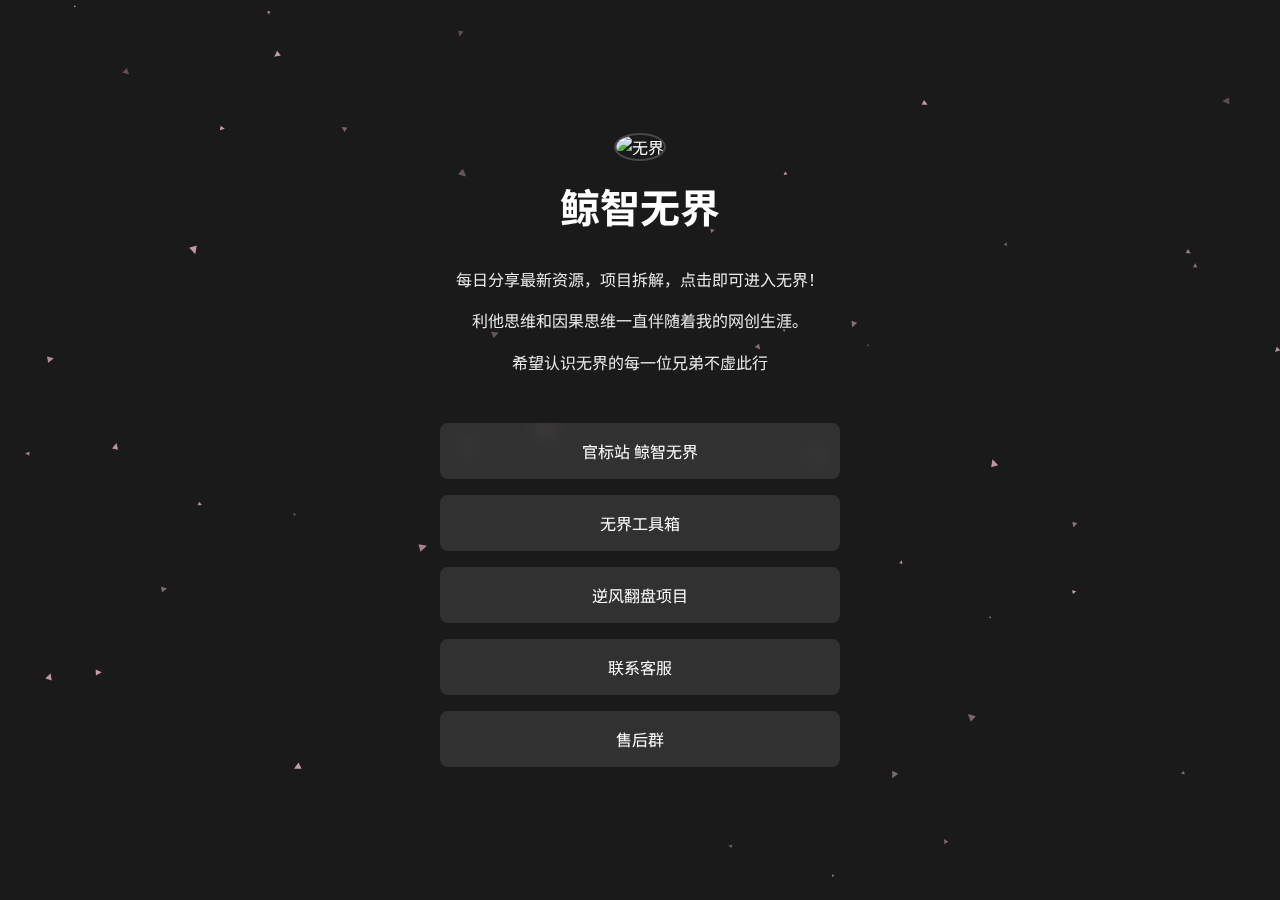
==== index.html @ 3ed46c18 "Initial commit: 创建基础网页结构和样式" ====
<!DOCTYPE html>
<html lang="zh-CN">
<head>
    <meta charset="UTF-8">
    <meta name="viewport" content="width=device-width, initial-scale=1.0">
    <title>鲸智无界</title>
    <link rel="stylesheet" href="css/style.css">
    <link href="https://fonts.googleapis.com/css2?family=Noto+Sans+SC:wght@400;500;700&display=swap" rel="stylesheet">
</head>
<body>
    <canvas id="particleCanvas"></canvas>
    
    <div class="container">
        <div class="logo">
            <img src="assets/images/logo.png" alt="无界">
            <h1>鲸智无界</h1>
        </div>

        <div class="content">
            <p class="slogan">每日分享最新资源，项目拆解，点击即可进入无界！</p>
            <p class="description">利他思维和因果思维一直伴随着我的网创生涯。</p>
            <p class="mission">希望认识无界的每一位兄弟不虚此行</p>
        </div>

        <nav class="navigation">
            <a href="#" class="nav-item">官标站 鲸智无界</a>
            <a href="#" class="nav-item">无界工具箱</a>
            <a href="#" class="nav-item">逆风翻盘项目</a>
            <a href="#" class="nav-item">联系客服</a>
            <a href="#" class="nav-item">售后群</a>
        </nav>
    </div>

    <script src="js/main.js"></script>
</body>
</html>
---- css/style.css ----
* {
    margin: 0;
    padding: 0;
    box-sizing: border-box;
}

body {
    font-family: 'Noto Sans SC', sans-serif;
    min-height: 100vh;
    display: flex;
    justify-content: center;
    align-items: center;
    background: #1a1a1a;
    color: white;
    position: relative;
    overflow: hidden;
}

#particleCanvas {
    position: fixed;
    top: 0;
    left: 0;
    width: 100%;
    height: 100%;
    z-index: 1;
    pointer-events: none;
}

.container {
    position: relative;
    z-index: 2;
    text-align: center;
    padding: 2rem;
    max-width: 800px;
    width: 100%;
}

.logo {
    margin-bottom: 2rem;
}

.logo img {
    width: 100px;
    height: 100px;
    border-radius: 50%;
    margin-bottom: 1rem;
    border: 2px solid rgba(255, 255, 255, 0.2);
}

.logo h1 {
    font-size: 2.5rem;
    margin-bottom: 1rem;
    font-weight: 700;
}

.content {
    margin-bottom: 3rem;
}

.content p {
    margin: 1rem 0;
    line-height: 1.6;
    opacity: 0.9;
}

.navigation {
    display: flex;
    flex-direction: column;
    gap: 1rem;
    max-width: 400px;
    margin: 0 auto;
}

.nav-item {
    background: rgba(255, 255, 255, 0.1);
    padding: 1rem;
    border-radius: 8px;
    text-decoration: none;
    color: white;
    transition: all 0.3s ease;
    backdrop-filter: blur(10px);
}

.nav-item:hover {
    background: rgba(255, 255, 255, 0.2);
    transform: translateY(-2px);
}

/* 动画效果 */
@keyframes fadeIn {
    from {
        opacity: 0;
        transform: translateY(20px);
    }
    to {
        opacity: 1;
        transform: translateY(0);
    }
}

.logo, .content, .navigation {
    animation: fadeIn 1s ease forwards;
}

.content {
    animation-delay: 0.3s;
}

.navigation {
    animation-delay: 0.6s;
}

/* 响应式设计 */
@media (max-width: 768px) {
    .container {
        padding: 1rem;
    }

    .logo h1 {
        font-size: 2rem;
    }

    .nav-item {
        padding: 0.8rem;
    }
}
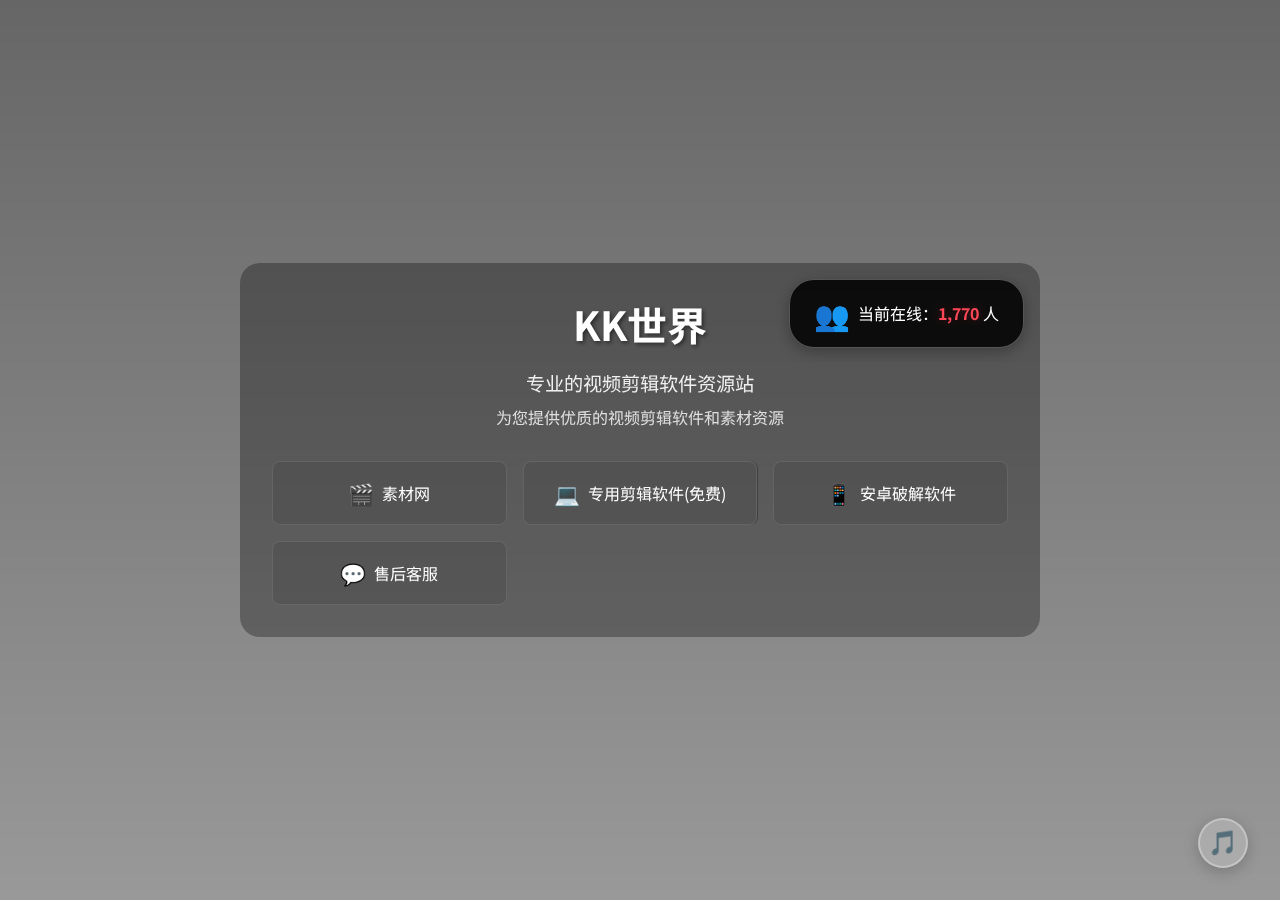
==== commit 8de8d063: "Vue.js migration: Added Vue components and updated project structure" ====
--- a/index.html
+++ b/index.html
@@ -3,31 +3,66 @@
 <head>
     <meta charset="UTF-8">
     <meta name="viewport" content="width=device-width, initial-scale=1.0">
-    <title>鲸智无界</title>
+    <title>KK剪辑 - 专业视频剪辑软件资源站</title>
+    <link href="https://fonts.googleapis.com/css2?family=Noto+Sans+SC:wght@400;500;700&display=swap" rel="stylesheet">
     <link rel="stylesheet" href="css/style.css">
-    <link href="https://fonts.googleapis.com/css2?family=Noto+Sans+SC:wght@400;500;700&display=swap" rel="stylesheet">
 </head>
 <body>
-    <canvas id="particleCanvas"></canvas>
+    <!-- 背景音乐 -->
+    <audio id="bgMusic" loop>
+        <source src="assets/music/background.mp3" type="audio/mp3">
+    </audio>
     
+    <!-- 音乐控制按钮 -->
+    <div class="music-control">
+        <button id="musicToggle" class="music-btn">
+            <span class="icon">🎵</span>
+        </button>
+    </div>
+
+    <!-- 视频背景 -->
+    <div class="video-background">
+        <video id="bgVideo" autoplay muted loop playsinline preload="auto">
+            <source src="assets/videos/background.mp4" type="video/mp4">
+            您的浏览器不支持视频播放。
+        </video>
+        <div class="video-overlay"></div>
+    </div>
+
     <div class="container">
-        <div class="logo">
-            <img src="assets/images/logo.png" alt="无界">
-            <h1>鲸智无界</h1>
+        <!-- 在线人数计数器 -->
+        <div class="online-counter">
+            <div class="counter-icon">👥</div>
+            <div class="counter-text">
+                当前在线：<span class="counter-number">0</span> 人
+            </div>
         </div>
 
-        <div class="content">
-            <p class="slogan">每日分享最新资源，项目拆解，点击即可进入无界！</p>
-            <p class="description">利他思维和因果思维一直伴随着我的网创生涯。</p>
-            <p class="mission">希望认识无界的每一位兄弟不虚此行</p>
+        <!-- Logo -->
+        <div class="logo">
+            <h1>KK世界</h1>
+            <p class="slogan">专业的视频剪辑软件资源站</p>
+            <p class="description">为您提供优质的视频剪辑软件和素材资源</p>
         </div>
 
-        <nav class="navigation">
-            <a href="#" class="nav-item">官标站 鲸智无界</a>
-            <a href="#" class="nav-item">无界工具箱</a>
-            <a href="#" class="nav-item">逆风翻盘项目</a>
-            <a href="#" class="nav-item">联系客服</a>
-            <a href="#" class="nav-item">售后群</a>
+        <!-- 导航菜单 -->
+        <nav>
+            <a href="material.html" class="nav-item">
+                <span class="icon">🎬</span>
+                素材网
+            </a>
+            <a href="software.html" class="nav-item">
+                <span class="icon">💻</span>
+                专用剪辑软件(免费)
+            </a>
+            <a href="https://pan.quark.cn/s/a8e072b6f665" class="nav-item" onclick="showVerificationCode(event)">
+                <span class="icon">📱</span>
+                安卓破解软件
+            </a>
+            <a href="#" class="nav-item" onclick="showCustomerService(event)">
+                <span class="icon">💬</span>
+                售后客服
+            </a>
         </nav>
     </div>
 
--- a/css/style.css
+++ b/css/style.css
@@ -10,7 +10,6 @@
     display: flex;
     justify-content: center;
     align-items: center;
-    background: #1a1a1a;
     color: white;
     position: relative;
     overflow: hidden;
@@ -22,8 +21,9 @@
     left: 0;
     width: 100%;
     height: 100%;
-    z-index: 1;
+    z-index: -1;
     pointer-events: none;
+    opacity: 0.6;
 }
 
 .container {
@@ -32,7 +32,11 @@
     text-align: center;
     padding: 2rem;
     max-width: 800px;
-    width: 100%;
+    width: 90%;
+    background: rgba(0, 0, 0, 0.3);
+    border-radius: 20px;
+    backdrop-filter: blur(10px);
+    margin: 1rem;
 }
 
 .logo {
@@ -44,13 +48,25 @@
     height: 100px;
     border-radius: 50%;
     margin-bottom: 1rem;
-    border: 2px solid rgba(255, 255, 255, 0.2);
+    border: 2px solid rgba(255, 255, 255, 0.3);
 }
 
 .logo h1 {
-    font-size: 2.5rem;
+    font-size: clamp(2rem, 5vw, 2.5rem);
     margin-bottom: 1rem;
     font-weight: 700;
+    text-shadow: 2px 2px 4px rgba(0, 0, 0, 0.5);
+}
+
+.logo .slogan {
+    font-size: clamp(1rem, 3vw, 1.2rem);
+    margin-bottom: 0.5rem;
+    opacity: 0.9;
+}
+
+.logo .description {
+    font-size: clamp(0.9rem, 2.5vw, 1rem);
+    opacity: 0.8;
 }
 
 .content {
@@ -60,30 +76,68 @@
 .content p {
     margin: 1rem 0;
     line-height: 1.6;
-    opacity: 0.9;
-}
-
-.navigation {
-    display: flex;
-    flex-direction: column;
+    text-shadow: 1px 1px 2px rgba(0, 0, 0, 0.5);
+}
+
+nav {
+    display: grid;
+    grid-template-columns: repeat(auto-fit, minmax(200px, 1fr));
     gap: 1rem;
-    max-width: 400px;
-    margin: 0 auto;
+    margin-top: 2rem;
 }
 
 .nav-item {
     background: rgba(255, 255, 255, 0.1);
-    padding: 1rem;
+    padding: clamp(0.8rem, 2vw, 1rem);
     border-radius: 8px;
     text-decoration: none;
     color: white;
     transition: all 0.3s ease;
-    backdrop-filter: blur(10px);
+    backdrop-filter: blur(5px);
+    border: 1px solid rgba(255, 255, 255, 0.1);
+    display: flex;
+    align-items: center;
+    justify-content: center;
+    gap: 0.5rem;
 }
 
 .nav-item:hover {
     background: rgba(255, 255, 255, 0.2);
     transform: translateY(-2px);
+    border-color: rgba(255, 255, 255, 0.3);
+}
+
+.nav-item .icon {
+    font-size: clamp(1.1rem, 3vw, 1.3rem);
+}
+
+.online-counter {
+    position: absolute;
+    top: 1rem;
+    right: 1rem;
+    display: flex;
+    align-items: center;
+    justify-content: center;
+    gap: 0.5rem;
+    padding: clamp(0.5rem, 2vw, 0.8rem) clamp(0.8rem, 3vw, 1.5rem);
+    background: rgba(0, 0, 0, 0.8);
+    border-radius: 25px;
+    backdrop-filter: blur(10px);
+    box-shadow: 0 4px 15px rgba(0, 0, 0, 0.3);
+    border: 1px solid rgba(255, 255, 255, 0.3);
+    z-index: 100;
+    font-size: clamp(0.8rem, 2.5vw, 1rem);
+}
+
+.counter-icon {
+    font-size: clamp(1.2rem, 3vw, 1.8rem);
+    animation: pulse 2s infinite;
+}
+
+.counter-number {
+    color: #ff4757;
+    font-weight: bold;
+    text-shadow: 0 0 10px rgba(255, 71, 87, 0.3);
 }
 
 /* 动画效果 */
@@ -98,29 +152,171 @@
     }
 }
 
-.logo, .content, .navigation {
+@keyframes pulse {
+    0% {
+        transform: scale(1);
+        opacity: 0.8;
+    }
+    50% {
+        transform: scale(1.1);
+        opacity: 1;
+    }
+    100% {
+        transform: scale(1);
+        opacity: 0.8;
+    }
+}
+
+.logo, nav {
     animation: fadeIn 1s ease forwards;
 }
 
-.content {
+nav {
     animation-delay: 0.3s;
 }
 
-.navigation {
-    animation-delay: 0.6s;
-}
-
-/* 响应式设计 */
+/* 移动端适配 */
 @media (max-width: 768px) {
     .container {
+        padding: 1.5rem;
+        width: 95%;
+    }
+
+    nav {
+        grid-template-columns: 1fr;
+    }
+
+    .online-counter {
+        top: 0.5rem;
+        right: 0.5rem;
+        font-size: 0.9rem;
+    }
+}
+
+/* 平板适配 */
+@media (min-width: 769px) and (max-width: 1024px) {
+    nav {
+        grid-template-columns: repeat(2, 1fr);
+    }
+}
+
+/* 横屏模式适配 */
+@media (max-height: 500px) and (orientation: landscape) {
+    .container {
+        margin: 0.5rem;
         padding: 1rem;
     }
 
-    .logo h1 {
-        font-size: 2rem;
-    }
-
-    .nav-item {
-        padding: 0.8rem;
+    .logo {
+        margin-bottom: 1rem;
+    }
+
+    nav {
+        grid-template-columns: repeat(auto-fit, minmax(150px, 1fr));
+        gap: 0.5rem;
+        margin-top: 1rem;
+    }
+}
+
+/* 深色模式适配 */
+@media (prefers-color-scheme: dark) {
+    .container {
+        background: rgba(0, 0, 0, 0.4);
+    }
+}
+
+/* 视频背景样式 */
+.video-background {
+    position: fixed;
+    top: 0;
+    left: 0;
+    width: 100vw;
+    height: 100vh;
+    z-index: -2;
+}
+
+.video-background video {
+    width: 100%;
+    height: 100%;
+    object-fit: cover;
+    position: absolute;
+    top: 0;
+    left: 0;
+    opacity: 0.8;
+}
+
+.video-overlay {
+    position: absolute;
+    top: 0;
+    left: 0;
+    width: 100%;
+    height: 100%;
+    background: linear-gradient(
+        rgba(0, 0, 0, 0.6),
+        rgba(0, 0, 0, 0.4)
+    );
+    z-index: 1;
+}
+
+/* 音乐控制按钮样式 */
+.music-control {
+    position: fixed;
+    bottom: 2rem;
+    right: 2rem;
+    z-index: 1000;
+}
+
+.music-btn {
+    width: 50px;
+    height: 50px;
+    border-radius: 50%;
+    background: rgba(255, 255, 255, 0.2);
+    border: 2px solid rgba(255, 255, 255, 0.3);
+    backdrop-filter: blur(10px);
+    color: white;
+    cursor: pointer;
+    display: flex;
+    align-items: center;
+    justify-content: center;
+    transition: all 0.3s ease;
+    box-shadow: 0 4px 15px rgba(0, 0, 0, 0.2);
+}
+
+.music-btn:hover {
+    transform: scale(1.1);
+    background: rgba(255, 255, 255, 0.3);
+}
+
+.music-btn.playing {
+    animation: rotate 5s linear infinite;
+}
+
+.music-btn .icon {
+    font-size: 1.5rem;
+}
+
+@keyframes rotate {
+    from {
+        transform: rotate(0deg);
+    }
+    to {
+        transform: rotate(360deg);
+    }
+}
+
+/* 移动端适配 */
+@media (max-width: 768px) {
+    .music-control {
+        bottom: 1rem;
+        right: 1rem;
+    }
+
+    .music-btn {
+        width: 40px;
+        height: 40px;
+    }
+
+    .music-btn .icon {
+        font-size: 1.2rem;
     }
 } 